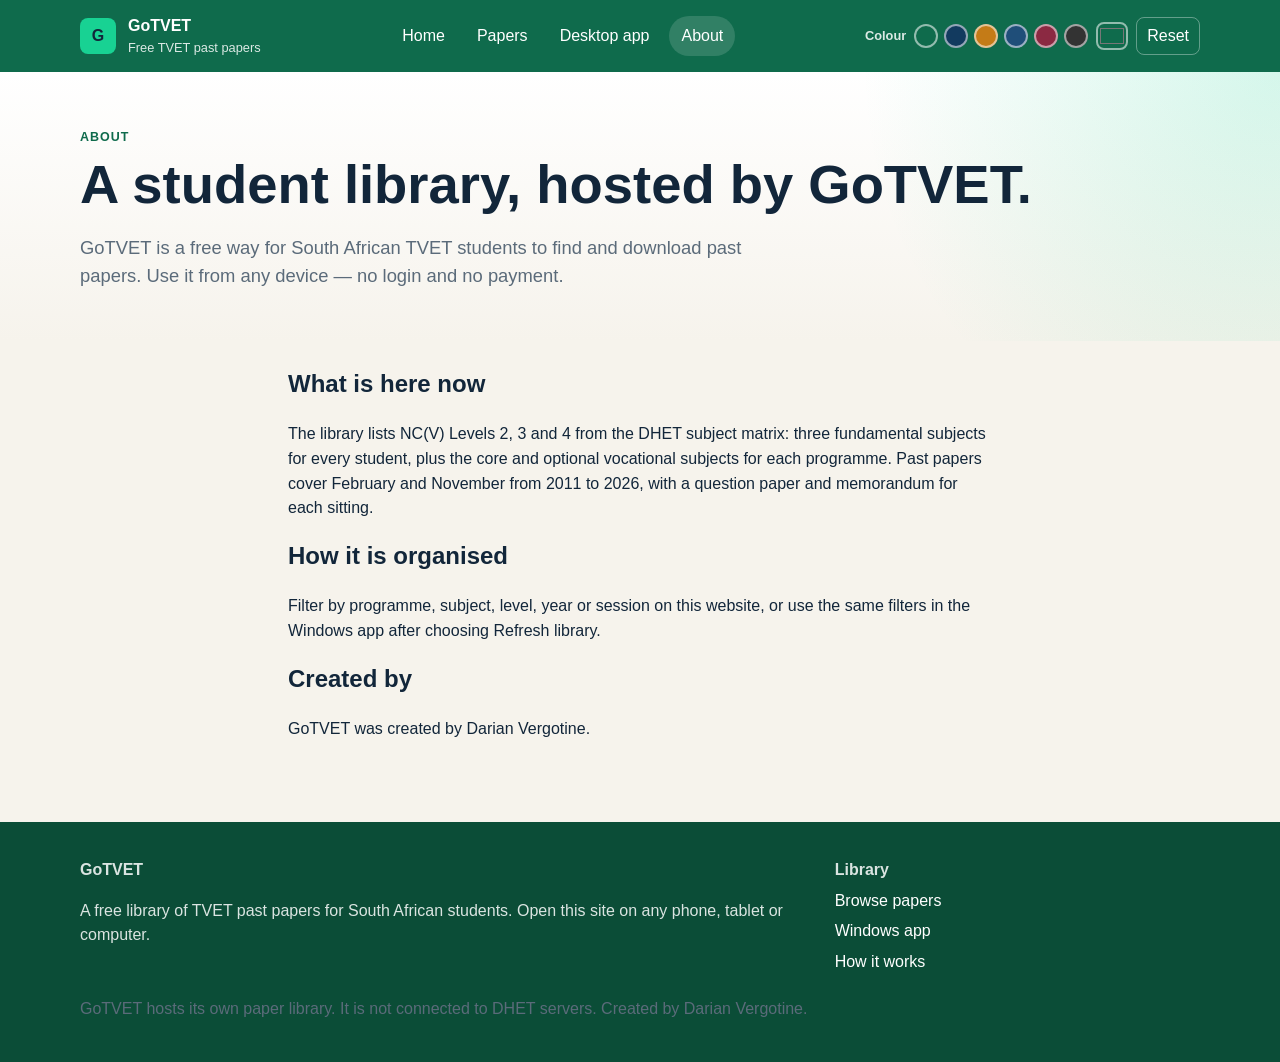
==== docs/about.html @ 9450c5cf "Publish the GoTVET website on GitHub Pages. The public site is served from docs/ so students can ope" ====
<!DOCTYPE html>
<html lang="en-ZA">
<head>
  <meta charset="utf-8" />
  <meta name="viewport" content="width=device-width, initial-scale=1" />
  <title>About · GoTVET</title>
  <meta name="description" content="About the free GoTVET NC(V) past paper library." />
  <link rel="icon" href="favicon.ico" type="image/x-icon" />
  <link rel="icon" href="favicon.png" type="image/png" sizes="32x32" />
  <link rel="stylesheet" href="css/site.css" />
</head>
<body>
  <a class="skip-link" href="#main">Skip to content</a>
  <header class="site-header" id="site-header"></header>
  <main id="main">
    <section class="page-hero">
      <div class="container">
        <p class="eyebrow">About</p>
        <h1>A student library, hosted by GoTVET.</h1>
        <p class="lead">GoTVET is a free way for South African TVET students to find and download past papers. Use it from any device — no login and no payment.</p>
      </div>
    </section>
    <section class="section">
      <div class="container prose">
        <h2>What is here now</h2>
        <p>The library lists NC(V) Levels 2, 3 and 4 from the DHET subject matrix: three fundamental subjects for every student, plus the core and optional vocational subjects for each programme. Past papers cover February and November from 2011 to 2026, with a question paper and memorandum for each sitting.</p>
        <h2>How it is organised</h2>
        <p>Filter by programme, subject, level, year or session on this website, or use the same filters in the Windows app after choosing Refresh library.</p>
        <h2>Created by</h2>
        <p>GoTVET was created by Darian Vergotine.</p>
      </div>
    </section>
  </main>
  <footer class="site-footer" id="site-footer"></footer>
  <script src="js/theme.js"></script>
  <script src="js/chrome.js"></script>
  <script>
    mountChrome("about");
  </script>
</body>
</html>
---- docs/css/site.css ----
:root {
  --green: #0f6b4c;
  --green-dark: #0a4d38;
  --gold: #d4a017;
  --header-fg: #fff;
  --header-muted: #d9f3e8;
  --on-gold: #0a4d38;
  --ink: #12263a;
  --muted: #5b6b7a;
  --paper: #f6f3ec;
  --card: #fff;
  --line: #e4ddd0;
  --shadow: 0 12px 40px rgba(18, 38, 58, 0.08);
  --radius: 16px;
}

* { box-sizing: border-box; }
html, body { margin: 0; padding: 0; }
body {
  font-family: "Segoe UI", "Helvetica Neue", sans-serif;
  color: var(--ink);
  background: var(--paper);
  line-height: 1.55;
}
img { max-width: 100%; }
a { color: var(--green-dark); }
.container {
  width: min(1120px, calc(100% - 32px));
  margin-inline: auto;
}
.skip-link {
  position: absolute;
  left: -999px;
  background: var(--gold);
  padding: 8px 12px;
}
.skip-link:focus { left: 12px; top: 12px; }

.site-header {
  background: var(--green);
  color: var(--header-fg);
  position: sticky;
  top: 0;
  z-index: 20;
}
.header-row {
  display: flex;
  align-items: center;
  justify-content: space-between;
  gap: 16px;
  min-height: 72px;
  flex-wrap: wrap;
}
.brand {
  display: flex;
  align-items: center;
  gap: 12px;
  color: var(--header-fg);
  text-decoration: none;
}
.brand small { display: block; color: var(--header-muted); font-size: 0.8rem; }
.brand-mark {
  width: 36px;
  height: 36px;
  border-radius: 8px;
  background: var(--gold);
  color: var(--on-gold);
  display: grid;
  place-items: center;
  font-weight: 800;
}
.nav-toggle {
  display: none;
  background: transparent;
  color: var(--header-fg);
  border: 1px solid color-mix(in srgb, var(--header-fg) 35%, transparent);
  border-radius: 8px;
  padding: 8px 12px;
}
.site-nav { display: flex; gap: 8px; flex-wrap: wrap; }
.site-nav a {
  color: var(--header-fg);
  text-decoration: none;
  padding: 8px 12px;
  border-radius: 999px;
}
.site-nav a.active,
.site-nav a:hover { background: rgba(255,255,255,0.14); }

.hero, .page-hero {
  padding: 56px 0 32px;
  background:
    radial-gradient(circle at top right, color-mix(in srgb, var(--gold) 18%, transparent), transparent 32%),
    linear-gradient(#fff, var(--paper));
}
.hero-grid, .detail-grid {
  display: grid;
  grid-template-columns: 1.4fr 0.8fr;
  gap: 28px;
  align-items: start;
}
h1 { font-size: clamp(2rem, 5vw, 3.4rem); line-height: 1.1; margin: 8px 0 12px; }
h2 { margin-top: 0; }
.lead { font-size: 1.15rem; color: var(--muted); max-width: 42rem; }
.eyebrow {
  text-transform: uppercase;
  letter-spacing: 0.08em;
  font-size: 0.78rem;
  font-weight: 700;
  color: var(--green);
  margin: 0;
}
.hero-actions { display: flex; gap: 12px; flex-wrap: wrap; margin-top: 24px; }
.button {
  display: inline-flex;
  align-items: center;
  justify-content: center;
  padding: 12px 18px;
  border-radius: 10px;
  text-decoration: none;
  font-weight: 700;
  border: 0;
  cursor: pointer;
}
.button.primary { background: var(--green); color: var(--header-fg); }
.button.ghost { background: transparent; color: var(--green-dark); border: 1px solid var(--line); }
.hero-card, .subject-card, .paper-card, .detail-card {
  background: var(--card);
  border: 1px solid var(--line);
  border-radius: var(--radius);
  box-shadow: var(--shadow);
  padding: 24px;
}
.stat { font-size: 3rem; font-weight: 800; margin: 0; color: var(--green); }
.section { padding: 24px 0 64px; }
.section-head { margin-bottom: 20px; }
.card-grid {
  display: grid;
  grid-template-columns: repeat(2, 1fr);
  gap: 16px;
}
.subject-card { text-decoration: none; color: inherit; display: block; }
.subject-card span { color: var(--green); font-weight: 700; }
.filters {
  display: grid;
  grid-template-columns: repeat(4, minmax(0, 1fr)) auto;
  gap: 12px;
  align-items: end;
  margin-bottom: 20px;
}
.filters label { display: grid; gap: 6px; font-size: 0.9rem; font-weight: 600; }
.filters input, .filters select {
  width: 100%;
  padding: 12px;
  border-radius: 10px;
  border: 1px solid var(--line);
  background: #fff;
  font: inherit;
}
.paper-list { display: grid; gap: 12px; }
.paper-card {
  display: flex;
  justify-content: space-between;
  gap: 16px;
  align-items: center;
}
.paper-card h2 { font-size: 1.2rem; margin: 0 0 4px; }
.paper-card h2 a { text-decoration: none; color: inherit; }
.meta, .result-count, .fine-print, .empty { color: var(--muted); }
.pager { display: flex; gap: 12px; margin-top: 20px; }
.detail-card dl { display: grid; gap: 10px; }
.detail-card div { display: grid; grid-template-columns: 120px 1fr; gap: 8px; }
dt { color: var(--muted); font-weight: 600; }
dd { margin: 0; }
.prose { max-width: 44rem; }
.prose ol { padding-left: 1.2rem; }
code { background: #fff; padding: 2px 6px; border-radius: 6px; }
.site-footer {
  background: var(--green-dark);
  color: var(--header-muted);
  padding: 36px 0 24px;
}
.footer-grid {
  display: grid;
  grid-template-columns: 2fr 1fr;
  gap: 24px;
}
.site-footer a { display: block; color: var(--header-fg); margin: 6px 0; text-decoration: none; }

.theme-picker {
  display: flex;
  align-items: center;
  gap: 8px;
  flex-wrap: wrap;
}
.theme-picker-label {
  font-size: 0.8rem;
  font-weight: 700;
  color: var(--header-muted);
}
.theme-swatches { display: flex; gap: 6px; }
.theme-swatch,
.theme-picker input[type="color"] {
  width: 24px;
  height: 24px;
  padding: 0;
  border-radius: 999px;
  border: 2px solid color-mix(in srgb, var(--header-fg) 55%, transparent);
  background: none;
  cursor: pointer;
}
.theme-picker input[type="color"] {
  width: 32px;
  height: 28px;
  border-radius: 8px;
}
.theme-reset {
  background: transparent;
  color: var(--header-fg);
  border: 1px solid color-mix(in srgb, var(--header-fg) 35%, transparent);
  border-radius: 8px;
  padding: 6px 10px;
  font: inherit;
  cursor: pointer;
}

@media (max-width: 860px) {
  .hero-grid, .detail-grid, .card-grid, .footer-grid, .filters {
    grid-template-columns: 1fr;
  }
  .nav-toggle { display: inline-flex; }
  .site-nav {
    display: none;
    width: 100%;
    flex-direction: column;
    padding-bottom: 16px;
  }
  .site-nav.open { display: flex; }
  .paper-card { flex-direction: column; align-items: flex-start; }
  .hero, .page-hero { padding-top: 32px; }
}

@media (max-width: 480px) {
  h1 { font-size: 2rem; }
  .container { width: min(1120px, calc(100% - 24px)); }
  .theme-swatches { display: none; }
}
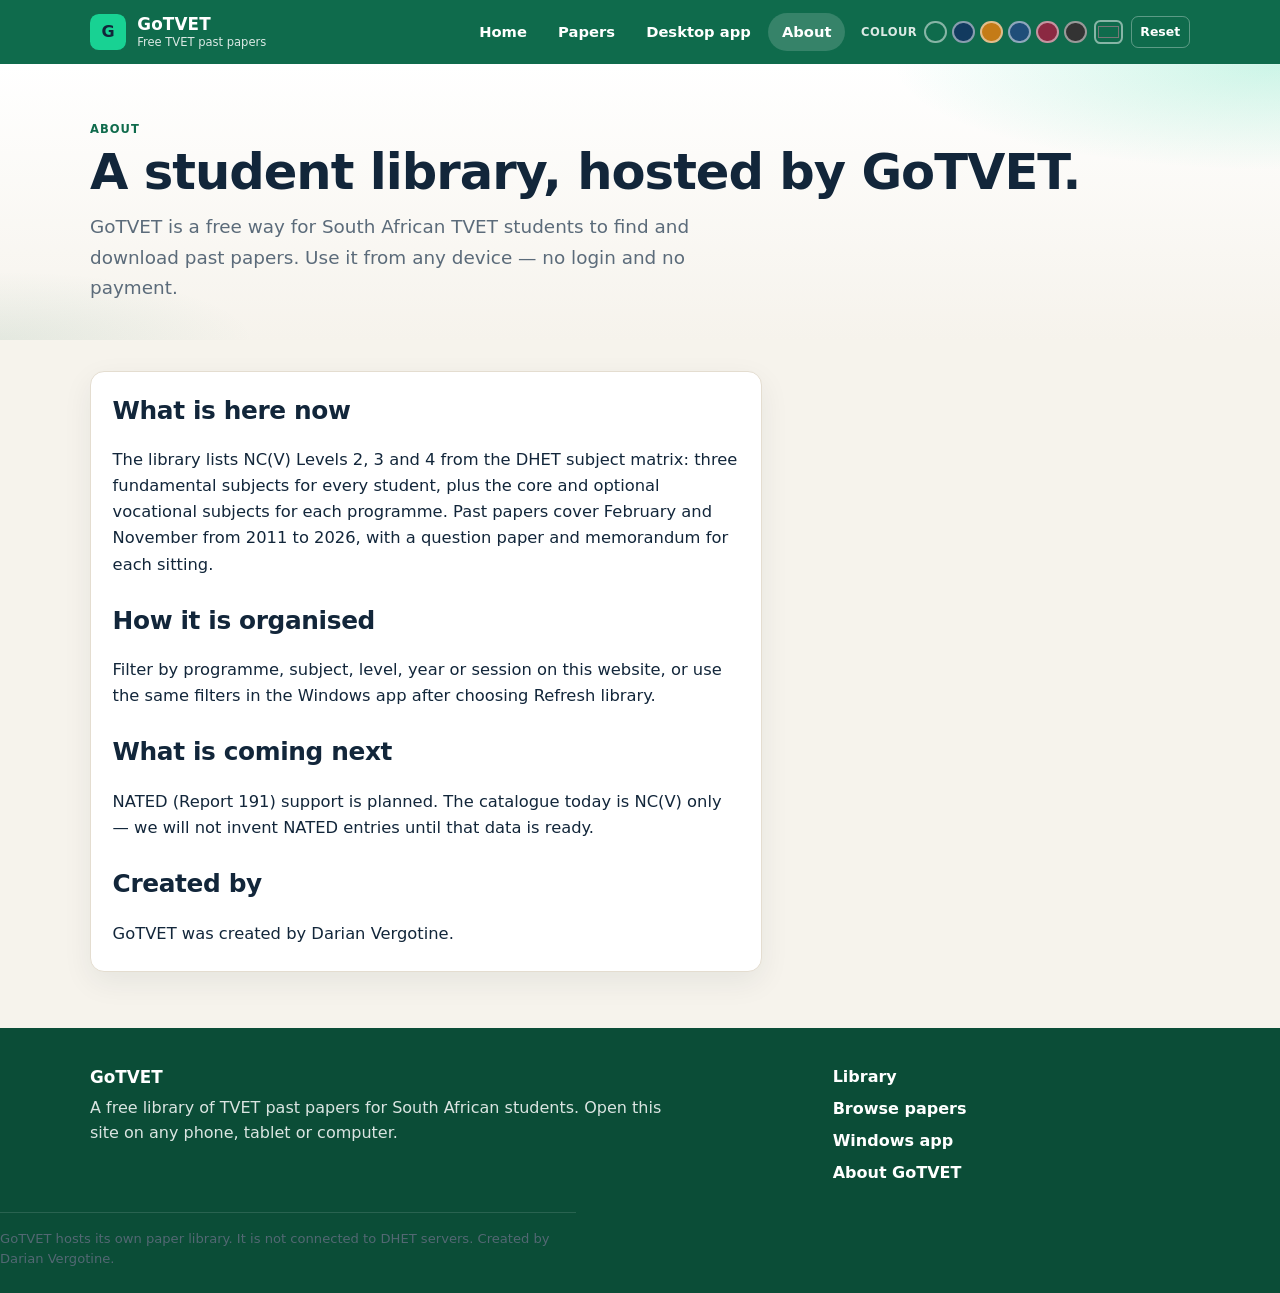
==== commit 2c7f2206: "Redesign responsive GoTVET GitHub Pages site. Polish docs/ for mobile-first layout: clearer header a" ====
--- a/docs/about.html
+++ b/docs/about.html
@@ -21,13 +21,17 @@
       </div>
     </section>
     <section class="section">
-      <div class="container prose">
-        <h2>What is here now</h2>
-        <p>The library lists NC(V) Levels 2, 3 and 4 from the DHET subject matrix: three fundamental subjects for every student, plus the core and optional vocational subjects for each programme. Past papers cover February and November from 2011 to 2026, with a question paper and memorandum for each sitting.</p>
-        <h2>How it is organised</h2>
-        <p>Filter by programme, subject, level, year or session on this website, or use the same filters in the Windows app after choosing Refresh library.</p>
-        <h2>Created by</h2>
-        <p>GoTVET was created by Darian Vergotine.</p>
+      <div class="container">
+        <article class="content-card prose">
+          <h2>What is here now</h2>
+          <p>The library lists NC(V) Levels 2, 3 and 4 from the DHET subject matrix: three fundamental subjects for every student, plus the core and optional vocational subjects for each programme. Past papers cover February and November from 2011 to 2026, with a question paper and memorandum for each sitting.</p>
+          <h2>How it is organised</h2>
+          <p>Filter by programme, subject, level, year or session on this website, or use the same filters in the Windows app after choosing Refresh library.</p>
+          <h2>What is coming next</h2>
+          <p>NATED (Report 191) support is planned. The catalogue today is NC(V) only — we will not invent NATED entries until that data is ready.</p>
+          <h2>Created by</h2>
+          <p>GoTVET was created by Darian Vergotine.</p>
+        </article>
       </div>
     </section>
   </main>
--- a/docs/css/site.css
+++ b/docs/css/site.css
@@ -10,238 +10,816 @@
   --paper: #f6f3ec;
   --card: #fff;
   --line: #e4ddd0;
-  --shadow: 0 12px 40px rgba(18, 38, 58, 0.08);
-  --radius: 16px;
-}
-
-* { box-sizing: border-box; }
+  --shadow: 0 10px 30px rgba(18, 38, 58, 0.07);
+  --shadow-hover: 0 16px 36px rgba(18, 38, 58, 0.12);
+  --radius: 14px;
+  --radius-sm: 10px;
+  --focus: 0 0 0 3px color-mix(in srgb, var(--gold) 70%, #fff);
+  --space: clamp(1rem, 2.5vw, 1.5rem);
+  --section-y: clamp(2rem, 5vw, 3.5rem);
+  --font: system-ui, -apple-system, "Segoe UI", Roboto, "Helvetica Neue", Arial, sans-serif;
+}
+
+*, *::before, *::after { box-sizing: border-box; }
+html { scroll-behavior: smooth; }
 html, body { margin: 0; padding: 0; }
 body {
-  font-family: "Segoe UI", "Helvetica Neue", sans-serif;
+  font-family: var(--font);
   color: var(--ink);
   background: var(--paper);
-  line-height: 1.55;
-}
-img { max-width: 100%; }
+  line-height: 1.6;
+  font-size: 1rem;
+  -webkit-font-smoothing: antialiased;
+  text-rendering: optimizeLegibility;
+}
+img { max-width: 100%; height: auto; display: block; }
 a { color: var(--green-dark); }
+a:focus-visible,
+button:focus-visible,
+input:focus-visible,
+select:focus-visible {
+  outline: none;
+  box-shadow: var(--focus);
+}
+
 .container {
-  width: min(1120px, calc(100% - 32px));
+  width: min(1100px, calc(100% - 2rem));
   margin-inline: auto;
 }
+
 .skip-link {
   position: absolute;
-  left: -999px;
+  left: -9999px;
+  top: 0;
+  z-index: 100;
   background: var(--gold);
-  padding: 8px 12px;
-}
-.skip-link:focus { left: 12px; top: 12px; }
-
+  color: var(--on-gold);
+  padding: 0.6rem 1rem;
+  border-radius: 8px;
+  font-weight: 700;
+  text-decoration: none;
+}
+.skip-link:focus {
+  left: 0.75rem;
+  top: 0.75rem;
+  box-shadow: var(--focus);
+}
+
+/* ——— Header ——— */
 .site-header {
   background: var(--green);
   color: var(--header-fg);
   position: sticky;
   top: 0;
-  z-index: 20;
-}
-.header-row {
+  z-index: 40;
+  box-shadow: 0 1px 0 color-mix(in srgb, var(--header-fg) 12%, transparent);
+}
+.header-bar {
   display: flex;
   align-items: center;
   justify-content: space-between;
-  gap: 16px;
-  min-height: 72px;
-  flex-wrap: wrap;
+  gap: 1rem;
+  min-height: 3.75rem;
+  padding-block: 0.35rem;
 }
 .brand {
   display: flex;
   align-items: center;
-  gap: 12px;
+  gap: 0.7rem;
   color: var(--header-fg);
   text-decoration: none;
-}
-.brand small { display: block; color: var(--header-muted); font-size: 0.8rem; }
+  min-width: 0;
+}
+.brand:focus-visible { border-radius: 8px; }
+.brand-text { min-width: 0; }
+.brand strong {
+  display: block;
+  font-size: 1.05rem;
+  letter-spacing: 0.01em;
+  line-height: 1.2;
+}
+.brand small {
+  display: block;
+  color: var(--header-muted);
+  font-size: 0.72rem;
+  line-height: 1.3;
+  white-space: nowrap;
+  overflow: hidden;
+  text-overflow: ellipsis;
+}
 .brand-mark {
-  width: 36px;
-  height: 36px;
-  border-radius: 8px;
+  flex-shrink: 0;
+  width: 2.25rem;
+  height: 2.25rem;
+  border-radius: 0.55rem;
   background: var(--gold);
   color: var(--on-gold);
   display: grid;
   place-items: center;
   font-weight: 800;
+  font-size: 1rem;
 }
 .nav-toggle {
   display: none;
+  align-items: center;
+  gap: 0.45rem;
+  background: color-mix(in srgb, var(--header-fg) 10%, transparent);
+  color: var(--header-fg);
+  border: 1px solid color-mix(in srgb, var(--header-fg) 28%, transparent);
+  border-radius: 0.55rem;
+  padding: 0.45rem 0.7rem;
+  font: inherit;
+  font-weight: 600;
+  font-size: 0.875rem;
+  cursor: pointer;
+  -webkit-tap-highlight-color: transparent;
+}
+.nav-toggle:active { transform: scale(0.97); }
+.nav-toggle-bars {
+  width: 1.1rem;
+  height: 0.85rem;
+  display: inline-block;
+  background:
+    linear-gradient(var(--header-fg), var(--header-fg)) 0 0 / 100% 2px no-repeat,
+    linear-gradient(var(--header-fg), var(--header-fg)) 0 50% / 100% 2px no-repeat,
+    linear-gradient(var(--header-fg), var(--header-fg)) 0 100% / 100% 2px no-repeat;
+}
+.header-panel {
+  display: flex;
+  align-items: center;
+  justify-content: space-between;
+  gap: 1rem;
+  padding-bottom: 0.65rem;
+}
+.site-nav {
+  display: flex;
+  gap: 0.25rem;
+  flex-wrap: wrap;
+}
+.site-nav a {
+  color: var(--header-fg);
+  text-decoration: none;
+  padding: 0.45rem 0.85rem;
+  border-radius: 999px;
+  font-weight: 600;
+  font-size: 0.92rem;
+  transition: background 0.15s ease;
+}
+.site-nav a.active,
+.site-nav a:hover { background: color-mix(in srgb, var(--header-fg) 16%, transparent); }
+.site-nav a:focus-visible {
+  box-shadow: 0 0 0 2px color-mix(in srgb, var(--header-fg) 70%, transparent);
+}
+
+.theme-picker {
+  display: flex;
+  align-items: center;
+  gap: 0.45rem;
+  flex-wrap: wrap;
+  flex-shrink: 0;
+}
+.theme-picker-label {
+  font-size: 0.72rem;
+  font-weight: 700;
+  letter-spacing: 0.04em;
+  text-transform: uppercase;
+  color: var(--header-muted);
+}
+.theme-swatches { display: flex; gap: 0.35rem; }
+.theme-swatch,
+.theme-picker input[type="color"] {
+  width: 1.4rem;
+  height: 1.4rem;
+  padding: 0;
+  border-radius: 999px;
+  border: 2px solid color-mix(in srgb, var(--header-fg) 50%, transparent);
+  background: none;
+  cursor: pointer;
+}
+.theme-swatch:hover,
+.theme-picker input[type="color"]:hover {
+  transform: scale(1.08);
+}
+.theme-picker input[type="color"] {
+  width: 1.85rem;
+  height: 1.55rem;
+  border-radius: 0.4rem;
+}
+.theme-reset {
   background: transparent;
   color: var(--header-fg);
-  border: 1px solid color-mix(in srgb, var(--header-fg) 35%, transparent);
-  border-radius: 8px;
-  padding: 8px 12px;
-}
-.site-nav { display: flex; gap: 8px; flex-wrap: wrap; }
-.site-nav a {
-  color: var(--header-fg);
-  text-decoration: none;
-  padding: 8px 12px;
-  border-radius: 999px;
-}
-.site-nav a.active,
-.site-nav a:hover { background: rgba(255,255,255,0.14); }
-
+  border: 1px solid color-mix(in srgb, var(--header-fg) 32%, transparent);
+  border-radius: 0.45rem;
+  padding: 0.3rem 0.55rem;
+  font: inherit;
+  font-size: 0.78rem;
+  font-weight: 600;
+  cursor: pointer;
+}
+.theme-reset:active { transform: scale(0.97); }
+
+/* ——— Typography & heroes ——— */
 .hero, .page-hero {
-  padding: 56px 0 32px;
+  padding: var(--section-y) 0 calc(var(--section-y) * 0.65);
   background:
-    radial-gradient(circle at top right, color-mix(in srgb, var(--gold) 18%, transparent), transparent 32%),
-    linear-gradient(#fff, var(--paper));
+    radial-gradient(ellipse 55% 70% at 100% 0%, color-mix(in srgb, var(--gold) 22%, transparent), transparent 55%),
+    radial-gradient(ellipse 40% 50% at 0% 100%, color-mix(in srgb, var(--green) 8%, transparent), transparent 50%),
+    linear-gradient(#fff 0%, var(--paper) 100%);
 }
 .hero-grid, .detail-grid {
   display: grid;
-  grid-template-columns: 1.4fr 0.8fr;
-  gap: 28px;
+  grid-template-columns: 1.35fr 0.85fr;
+  gap: 1.75rem;
   align-items: start;
 }
-h1 { font-size: clamp(2rem, 5vw, 3.4rem); line-height: 1.1; margin: 8px 0 12px; }
-h2 { margin-top: 0; }
-.lead { font-size: 1.15rem; color: var(--muted); max-width: 42rem; }
+h1 {
+  font-size: clamp(1.85rem, 4.8vw, 3.1rem);
+  line-height: 1.12;
+  letter-spacing: -0.02em;
+  margin: 0.4rem 0 0.75rem;
+  font-weight: 800;
+}
+h2 {
+  margin-top: 0;
+  font-size: clamp(1.25rem, 2.5vw, 1.55rem);
+  letter-spacing: -0.015em;
+  line-height: 1.25;
+}
+h3 {
+  margin: 0 0 0.4rem;
+  font-size: 1.05rem;
+  line-height: 1.3;
+}
+.lead {
+  font-size: clamp(1.02rem, 2vw, 1.15rem);
+  color: var(--muted);
+  max-width: 38rem;
+  margin: 0;
+  line-height: 1.65;
+}
 .eyebrow {
   text-transform: uppercase;
-  letter-spacing: 0.08em;
-  font-size: 0.78rem;
-  font-weight: 700;
+  letter-spacing: 0.09em;
+  font-size: 0.72rem;
+  font-weight: 750;
   color: var(--green);
   margin: 0;
 }
-.hero-actions { display: flex; gap: 12px; flex-wrap: wrap; margin-top: 24px; }
+.hero-actions {
+  display: flex;
+  gap: 0.75rem;
+  flex-wrap: wrap;
+  margin-top: 1.5rem;
+}
+
+/* ——— Buttons ——— */
 .button {
   display: inline-flex;
   align-items: center;
   justify-content: center;
-  padding: 12px 18px;
-  border-radius: 10px;
+  gap: 0.4rem;
+  padding: 0.7rem 1.15rem;
+  border-radius: var(--radius-sm);
   text-decoration: none;
   font-weight: 700;
+  font-size: 0.95rem;
   border: 0;
   cursor: pointer;
-}
-.button.primary { background: var(--green); color: var(--header-fg); }
-.button.ghost { background: transparent; color: var(--green-dark); border: 1px solid var(--line); }
-.hero-card, .subject-card, .paper-card, .detail-card {
+  font-family: inherit;
+  transition: background 0.15s ease, transform 0.1s ease, box-shadow 0.15s ease, border-color 0.15s ease;
+  -webkit-tap-highlight-color: transparent;
+}
+.button:active { transform: scale(0.98); }
+.button.primary {
+  background: var(--green);
+  color: var(--header-fg);
+  box-shadow: 0 1px 0 color-mix(in srgb, #000 18%, transparent);
+}
+.button.primary:hover {
+  background: var(--green-dark);
+}
+.button.ghost {
+  background: var(--card);
+  color: var(--green-dark);
+  border: 1px solid var(--line);
+}
+.button.ghost:hover {
+  border-color: color-mix(in srgb, var(--green) 35%, var(--line));
+  background: #fff;
+}
+
+/* ——— Cards ——— */
+.hero-card, .subject-card, .paper-card, .detail-card, .step-card, .callout, .filter-panel {
   background: var(--card);
   border: 1px solid var(--line);
   border-radius: var(--radius);
   box-shadow: var(--shadow);
-  padding: 24px;
-}
-.stat { font-size: 3rem; font-weight: 800; margin: 0; color: var(--green); }
-.section { padding: 24px 0 64px; }
-.section-head { margin-bottom: 20px; }
+}
+.hero-card {
+  padding: 1.5rem 1.4rem;
+}
+.hero-card > p:nth-of-type(2) {
+  margin: 0.15rem 0 1rem;
+  color: var(--muted);
+  font-weight: 600;
+  font-size: 0.95rem;
+}
+.stat {
+  font-size: clamp(2.4rem, 5vw, 3.1rem);
+  font-weight: 800;
+  margin: 0;
+  color: var(--green);
+  letter-spacing: -0.03em;
+  line-height: 1;
+}
+.hero-card ul {
+  list-style: none;
+  margin: 0;
+  padding: 0;
+  display: grid;
+  gap: 0.55rem;
+}
+.hero-card li {
+  position: relative;
+  padding-left: 1.15rem;
+  font-size: 0.95rem;
+  color: var(--ink);
+}
+.hero-card li::before {
+  content: "";
+  position: absolute;
+  left: 0;
+  top: 0.55em;
+  width: 0.45rem;
+  height: 0.45rem;
+  border-radius: 50%;
+  background: var(--gold);
+}
+
+/* ——— Sections ——— */
+.section {
+  padding: calc(var(--section-y) * 0.55) 0 var(--section-y);
+}
+.section-head {
+  margin-bottom: 1.35rem;
+  max-width: 40rem;
+}
+.section-head p {
+  color: var(--muted);
+  margin: 0.5rem 0 0;
+}
+.section-alt {
+  background: color-mix(in srgb, #fff 55%, var(--paper));
+  border-block: 1px solid color-mix(in srgb, var(--line) 70%, transparent);
+}
+
+/* ——— Programme cards ——— */
 .card-grid {
   display: grid;
   grid-template-columns: repeat(2, 1fr);
-  gap: 16px;
-}
-.subject-card { text-decoration: none; color: inherit; display: block; }
-.subject-card span { color: var(--green); font-weight: 700; }
+  gap: 1rem;
+}
+.subject-card {
+  text-decoration: none;
+  color: inherit;
+  display: grid;
+  gap: 0.45rem;
+  padding: 1.2rem 1.2rem 1.1rem;
+  transition: transform 0.15s ease, box-shadow 0.2s ease, border-color 0.15s ease;
+  position: relative;
+  overflow: hidden;
+}
+.subject-card::before {
+  content: "NC(V)";
+  display: inline-flex;
+  align-self: start;
+  width: fit-content;
+  font-size: 0.65rem;
+  font-weight: 800;
+  letter-spacing: 0.06em;
+  text-transform: uppercase;
+  color: var(--green);
+  background: color-mix(in srgb, var(--green) 10%, #fff);
+  border: 1px solid color-mix(in srgb, var(--green) 18%, var(--line));
+  padding: 0.2rem 0.5rem;
+  border-radius: 999px;
+  margin-bottom: 0.15rem;
+}
+.subject-card:hover {
+  transform: translateY(-2px);
+  box-shadow: var(--shadow-hover);
+  border-color: color-mix(in srgb, var(--green) 28%, var(--line));
+}
+.subject-card p {
+  margin: 0;
+  color: var(--muted);
+  font-size: 0.9rem;
+  line-height: 1.5;
+}
+.subject-card span {
+  color: var(--green);
+  font-weight: 700;
+  font-size: 0.9rem;
+  margin-top: 0.35rem;
+  display: inline-flex;
+  align-items: center;
+  gap: 0.3rem;
+}
+.subject-card span::after {
+  content: "→";
+  transition: transform 0.15s ease;
+}
+.subject-card:hover span::after {
+  transform: translateX(3px);
+}
+
+/* ——— How it works ——— */
+.steps {
+  display: grid;
+  grid-template-columns: repeat(3, 1fr);
+  gap: 1rem;
+}
+.step-card {
+  padding: 1.25rem 1.2rem;
+}
+.step-num {
+  display: inline-grid;
+  place-items: center;
+  width: 2rem;
+  height: 2rem;
+  border-radius: 999px;
+  background: var(--green);
+  color: var(--header-fg);
+  font-weight: 800;
+  font-size: 0.9rem;
+  margin-bottom: 0.75rem;
+}
+.step-card h3 { margin-bottom: 0.35rem; }
+.step-card p {
+  margin: 0;
+  color: var(--muted);
+  font-size: 0.95rem;
+}
+
+.callout {
+  margin-top: 1.5rem;
+  padding: 1rem 1.15rem;
+  display: flex;
+  gap: 0.85rem;
+  align-items: flex-start;
+  border-color: color-mix(in srgb, var(--gold) 35%, var(--line));
+  background: color-mix(in srgb, var(--gold) 8%, #fff);
+}
+.callout-icon {
+  flex-shrink: 0;
+  width: 2rem;
+  height: 2rem;
+  border-radius: 0.5rem;
+  background: var(--gold);
+  color: var(--on-gold);
+  display: grid;
+  place-items: center;
+  font-weight: 800;
+  font-size: 0.85rem;
+}
+.callout p {
+  margin: 0;
+  font-size: 0.95rem;
+  color: var(--ink);
+}
+.callout strong { color: var(--green-dark); }
+
+/* ——— Filters (papers page) ——— */
+.filter-panel {
+  padding: 1.15rem 1.15rem 1.25rem;
+  margin-bottom: 1.35rem;
+}
+.filter-panel-head {
+  display: flex;
+  align-items: baseline;
+  justify-content: space-between;
+  gap: 0.75rem;
+  margin-bottom: 0.9rem;
+  flex-wrap: wrap;
+}
+.filter-panel-head h2 {
+  margin: 0;
+  font-size: 1.05rem;
+}
+.filter-panel-head p {
+  margin: 0;
+  color: var(--muted);
+  font-size: 0.88rem;
+}
 .filters {
   display: grid;
-  grid-template-columns: repeat(4, minmax(0, 1fr)) auto;
-  gap: 12px;
+  gap: 0.85rem;
+}
+.filters .filter-search {
+  grid-column: 1 / -1;
+}
+.filters .filter-fields {
+  display: grid;
+  grid-template-columns: repeat(3, minmax(0, 1fr));
+  gap: 0.85rem;
+}
+.filters .filter-actions {
+  display: flex;
+  gap: 0.65rem;
+  flex-wrap: wrap;
   align-items: end;
-  margin-bottom: 20px;
-}
-.filters label { display: grid; gap: 6px; font-size: 0.9rem; font-weight: 600; }
-.filters input, .filters select {
+}
+.filters .filter-actions .button {
+  min-width: 7.5rem;
+}
+.filters label {
+  display: grid;
+  gap: 0.35rem;
+  font-size: 0.82rem;
+  font-weight: 700;
+  color: var(--ink);
+}
+.filters input,
+.filters select {
   width: 100%;
-  padding: 12px;
-  border-radius: 10px;
+  padding: 0.7rem 0.8rem;
+  border-radius: var(--radius-sm);
   border: 1px solid var(--line);
   background: #fff;
   font: inherit;
-}
-.paper-list { display: grid; gap: 12px; }
+  color: var(--ink);
+  appearance: auto;
+}
+.filters input:hover,
+.filters select:hover {
+  border-color: color-mix(in srgb, var(--green) 30%, var(--line));
+}
+.filters input:focus,
+.filters select:focus {
+  border-color: var(--green);
+  outline: none;
+  box-shadow: var(--focus);
+}
+
+.result-count {
+  color: var(--muted);
+  font-weight: 600;
+  font-size: 0.92rem;
+  margin: 0 0 0.9rem;
+}
+
+/* ——— Paper list ——— */
+.paper-list { display: grid; gap: 0.75rem; }
 .paper-card {
   display: flex;
   justify-content: space-between;
-  gap: 16px;
+  gap: 1rem;
   align-items: center;
-}
-.paper-card h2 { font-size: 1.2rem; margin: 0 0 4px; }
-.paper-card h2 a { text-decoration: none; color: inherit; }
-.meta, .result-count, .fine-print, .empty { color: var(--muted); }
-.pager { display: flex; gap: 12px; margin-top: 20px; }
-.detail-card dl { display: grid; gap: 10px; }
-.detail-card div { display: grid; grid-template-columns: 120px 1fr; gap: 8px; }
-dt { color: var(--muted); font-weight: 600; }
-dd { margin: 0; }
-.prose { max-width: 44rem; }
-.prose ol { padding-left: 1.2rem; }
-code { background: #fff; padding: 2px 6px; border-radius: 6px; }
+  padding: 1.05rem 1.15rem;
+  transition: border-color 0.15s ease, box-shadow 0.15s ease;
+}
+.paper-card:hover {
+  border-color: color-mix(in srgb, var(--green) 22%, var(--line));
+  box-shadow: var(--shadow-hover);
+}
+.paper-card h2 {
+  font-size: 1.05rem;
+  margin: 0.15rem 0 0.25rem;
+}
+.paper-card h2 a {
+  text-decoration: none;
+  color: inherit;
+}
+.paper-card h2 a:hover { color: var(--green); }
+.paper-card > div > p:last-child {
+  margin: 0;
+  font-size: 0.9rem;
+}
+.meta, .fine-print, .empty { color: var(--muted); }
+.meta {
+  margin: 0;
+  font-size: 0.8rem;
+  font-weight: 600;
+  letter-spacing: 0.01em;
+}
+.empty {
+  padding: 1.5rem;
+  text-align: center;
+  background: var(--card);
+  border: 1px dashed var(--line);
+  border-radius: var(--radius);
+}
+.pager {
+  display: flex;
+  gap: 0.65rem;
+  margin-top: 1.25rem;
+  flex-wrap: wrap;
+}
+
+/* ——— Detail ——— */
+.detail-card { padding: 1.35rem 1.25rem; }
+.detail-card dl { display: grid; gap: 0.75rem; margin: 0.85rem 0 0; }
+.detail-card dl > div {
+  display: grid;
+  grid-template-columns: 6.5rem 1fr;
+  gap: 0.5rem;
+  padding-bottom: 0.65rem;
+  border-bottom: 1px solid var(--line);
+}
+.detail-card dl > div:last-child { border-bottom: 0; padding-bottom: 0; }
+dt { color: var(--muted); font-weight: 600; font-size: 0.88rem; }
+dd { margin: 0; font-weight: 600; word-break: break-word; }
+
+/* ——— Prose / about / app ——— */
+.prose {
+  max-width: 42rem;
+}
+.prose h2 { margin-top: 1.75rem; }
+.prose h2:first-child { margin-top: 0; }
+.prose p, .prose li {
+  color: var(--ink);
+  font-size: 1.02rem;
+}
+.prose p { margin: 0.65rem 0 0; }
+.prose ol, .prose ul {
+  padding-left: 1.25rem;
+  margin: 0.75rem 0 0;
+}
+.prose li + li { margin-top: 0.45rem; }
+.prose code {
+  background: #fff;
+  padding: 0.15rem 0.45rem;
+  border-radius: 6px;
+  border: 1px solid var(--line);
+  font-size: 0.9em;
+  word-break: break-all;
+}
+.content-card {
+  background: var(--card);
+  border: 1px solid var(--line);
+  border-radius: var(--radius);
+  box-shadow: var(--shadow);
+  padding: 1.5rem 1.35rem;
+}
+.app-actions {
+  display: flex;
+  gap: 0.75rem;
+  flex-wrap: wrap;
+  margin-top: 1.25rem;
+}
+.installer-path {
+  margin-top: 1.1rem;
+  padding: 0.9rem 1rem;
+  background: color-mix(in srgb, var(--green) 6%, #fff);
+  border: 1px solid color-mix(in srgb, var(--green) 15%, var(--line));
+  border-radius: var(--radius-sm);
+  font-size: 0.95rem;
+}
+.installer-path code {
+  display: inline-block;
+  margin-top: 0.25rem;
+}
+
+/* ——— Footer ——— */
 .site-footer {
   background: var(--green-dark);
   color: var(--header-muted);
-  padding: 36px 0 24px;
+  padding: 2.25rem 0 1.5rem;
+  margin-top: auto;
 }
 .footer-grid {
   display: grid;
   grid-template-columns: 2fr 1fr;
-  gap: 24px;
-}
-.site-footer a { display: block; color: var(--header-fg); margin: 6px 0; text-decoration: none; }
-
-.theme-picker {
-  display: flex;
-  align-items: center;
-  gap: 8px;
-  flex-wrap: wrap;
-}
-.theme-picker-label {
-  font-size: 0.8rem;
-  font-weight: 700;
-  color: var(--header-muted);
-}
-.theme-swatches { display: flex; gap: 6px; }
-.theme-swatch,
-.theme-picker input[type="color"] {
-  width: 24px;
-  height: 24px;
-  padding: 0;
-  border-radius: 999px;
-  border: 2px solid color-mix(in srgb, var(--header-fg) 55%, transparent);
-  background: none;
-  cursor: pointer;
-}
-.theme-picker input[type="color"] {
-  width: 32px;
-  height: 28px;
-  border-radius: 8px;
-}
-.theme-reset {
-  background: transparent;
-  color: var(--header-fg);
-  border: 1px solid color-mix(in srgb, var(--header-fg) 35%, transparent);
-  border-radius: 8px;
-  padding: 6px 10px;
-  font: inherit;
-  cursor: pointer;
-}
-
+  gap: 1.75rem;
+  margin-bottom: 1.25rem;
+}
+.footer-brand {
+  display: block;
+  color: var(--header-fg);
+  font-size: 1.05rem;
+  margin-bottom: 0.4rem;
+}
+.site-footer p { margin: 0.35rem 0 0; max-width: 36rem; line-height: 1.55; }
+.site-footer strong {
+  display: block;
+  color: var(--header-fg);
+  margin-bottom: 0.35rem;
+}
+.site-footer a {
+  display: block;
+  color: var(--header-fg);
+  margin: 0.4rem 0;
+  text-decoration: none;
+  font-weight: 600;
+}
+.site-footer a:hover { text-decoration: underline; }
+.fine-print {
+  margin: 0;
+  font-size: 0.82rem;
+  opacity: 0.9;
+  padding-top: 1rem;
+  border-top: 1px solid color-mix(in srgb, var(--header-fg) 14%, transparent);
+}
+
+/* Desktop: brand + panel on one visual row */
+@media (min-width: 861px) {
+  .site-header > .container {
+    display: flex;
+    align-items: center;
+    justify-content: space-between;
+    gap: 1.25rem;
+    min-height: 4rem;
+  }
+  .header-bar {
+    min-height: 0;
+    padding: 0;
+    flex-shrink: 0;
+  }
+  .header-panel {
+    padding: 0;
+    flex: 1;
+    justify-content: flex-end;
+  }
+}
+
+/* ——— Tablet ——— */
 @media (max-width: 860px) {
-  .hero-grid, .detail-grid, .card-grid, .footer-grid, .filters {
+  .hero-grid, .detail-grid, .footer-grid, .steps {
     grid-template-columns: 1fr;
   }
+  .card-grid {
+    grid-template-columns: 1fr;
+  }
   .nav-toggle { display: inline-flex; }
+  .header-panel {
+    display: none;
+    flex-direction: column;
+    align-items: stretch;
+    gap: 0.75rem;
+    padding-bottom: 1rem;
+  }
+  .header-panel.open { display: flex; }
   .site-nav {
-    display: none;
+    flex-direction: column;
+    gap: 0.2rem;
     width: 100%;
+  }
+  .site-nav a {
+    padding: 0.7rem 0.9rem;
+    border-radius: 0.55rem;
+  }
+  .theme-picker {
+    width: 100%;
+    padding: 0.75rem 0.85rem;
+    border-radius: 0.65rem;
+    background: color-mix(in srgb, var(--header-fg) 8%, transparent);
+    border: 1px solid color-mix(in srgb, var(--header-fg) 16%, transparent);
+  }
+  .filters .filter-fields {
+    grid-template-columns: repeat(2, minmax(0, 1fr));
+  }
+  .filters .filter-actions .button {
+    width: 100%;
+  }
+  .paper-card {
     flex-direction: column;
-    padding-bottom: 16px;
-  }
-  .site-nav.open { display: flex; }
-  .paper-card { flex-direction: column; align-items: flex-start; }
-  .hero, .page-hero { padding-top: 32px; }
-}
-
+    align-items: stretch;
+  }
+  .paper-card .button {
+    width: 100%;
+  }
+  .detail-card dl > div {
+    grid-template-columns: 1fr;
+    gap: 0.15rem;
+  }
+  .hero, .page-hero {
+    padding-top: 1.75rem;
+  }
+}
+
+/* ——— Phone ——— */
 @media (max-width: 480px) {
-  h1 { font-size: 2rem; }
-  .container { width: min(1120px, calc(100% - 24px)); }
+  .container { width: min(1100px, calc(100% - 1.25rem)); }
+  h1 { font-size: 1.75rem; }
+  .brand small { max-width: 9.5rem; }
+  .filters .filter-fields {
+    grid-template-columns: 1fr;
+  }
   .theme-swatches { display: none; }
-}
+  .theme-picker-label { margin-right: auto; }
+  .hero-actions .button {
+    width: 100%;
+  }
+  .callout {
+    flex-direction: column;
+    gap: 0.55rem;
+  }
+}
+
+@media (prefers-reduced-motion: reduce) {
+  html { scroll-behavior: auto; }
+  *, *::before, *::after {
+    transition: none !important;
+    animation: none !important;
+  }
+}
